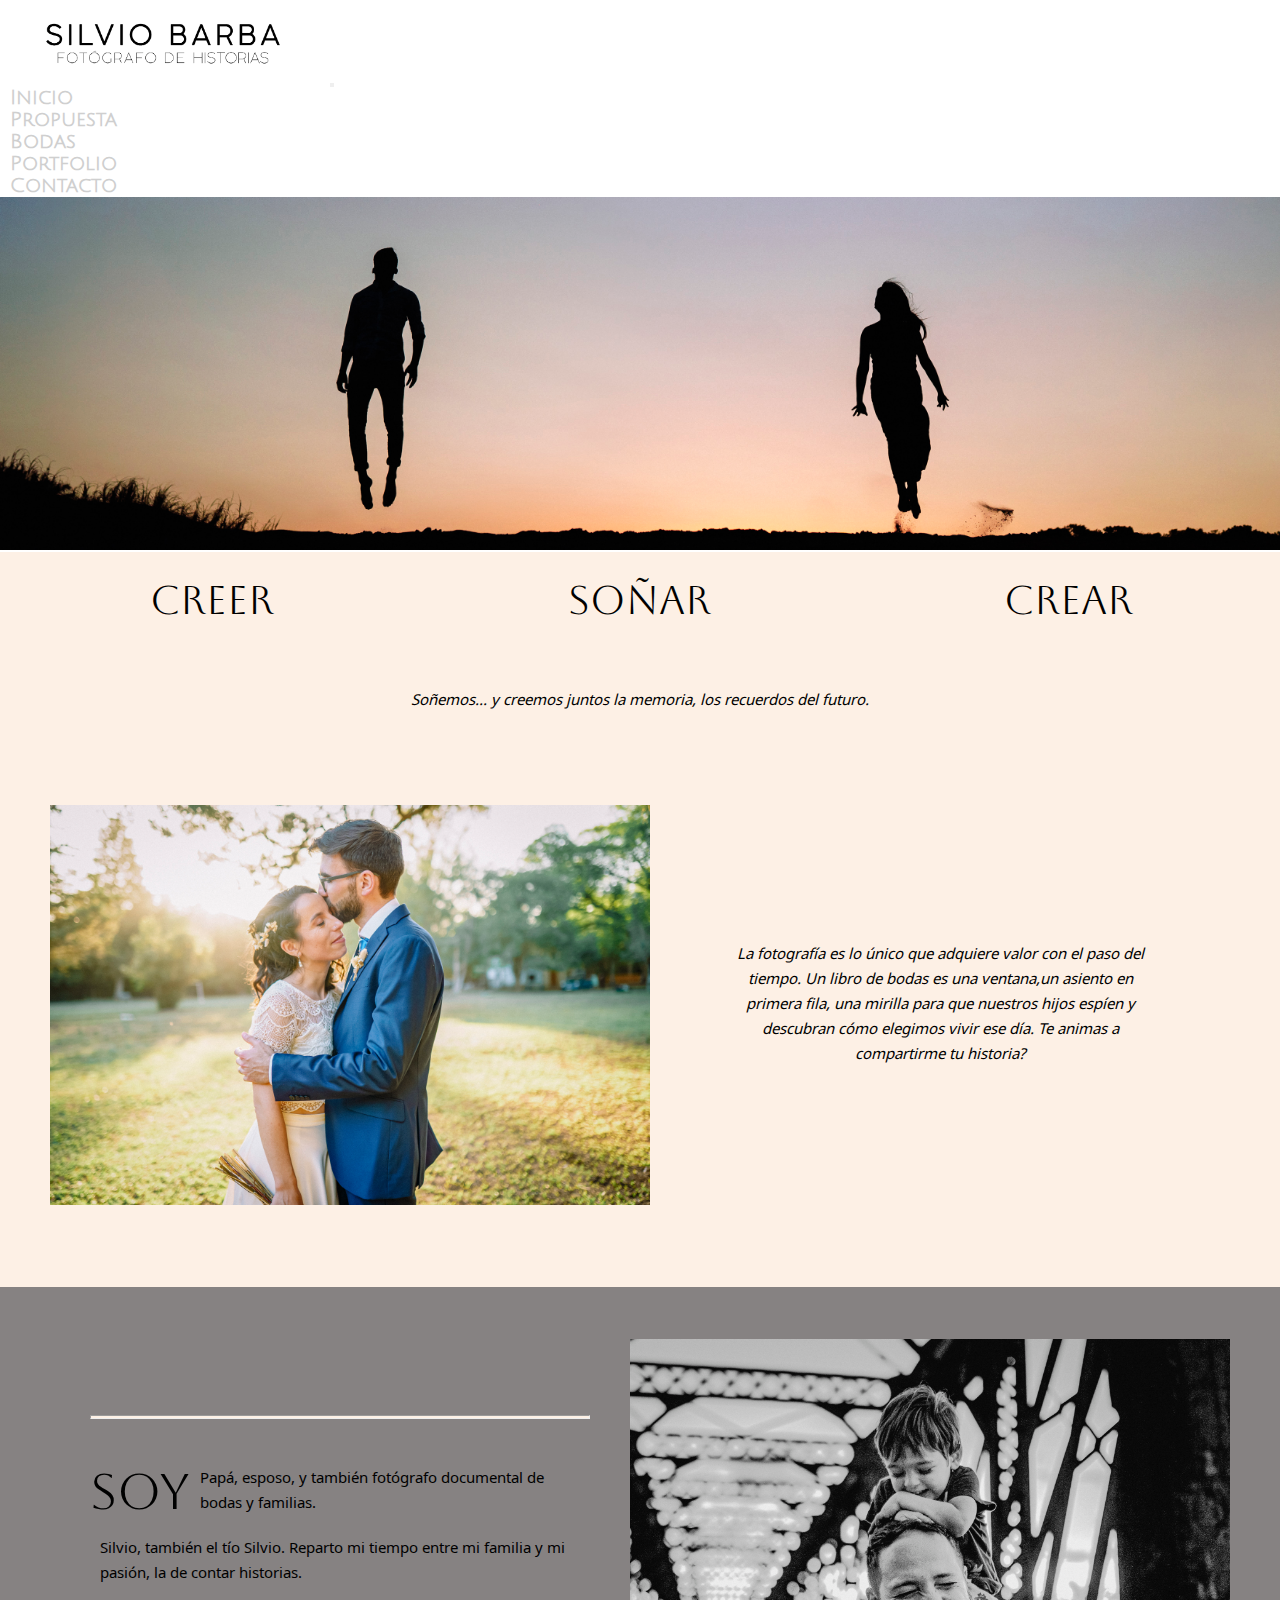
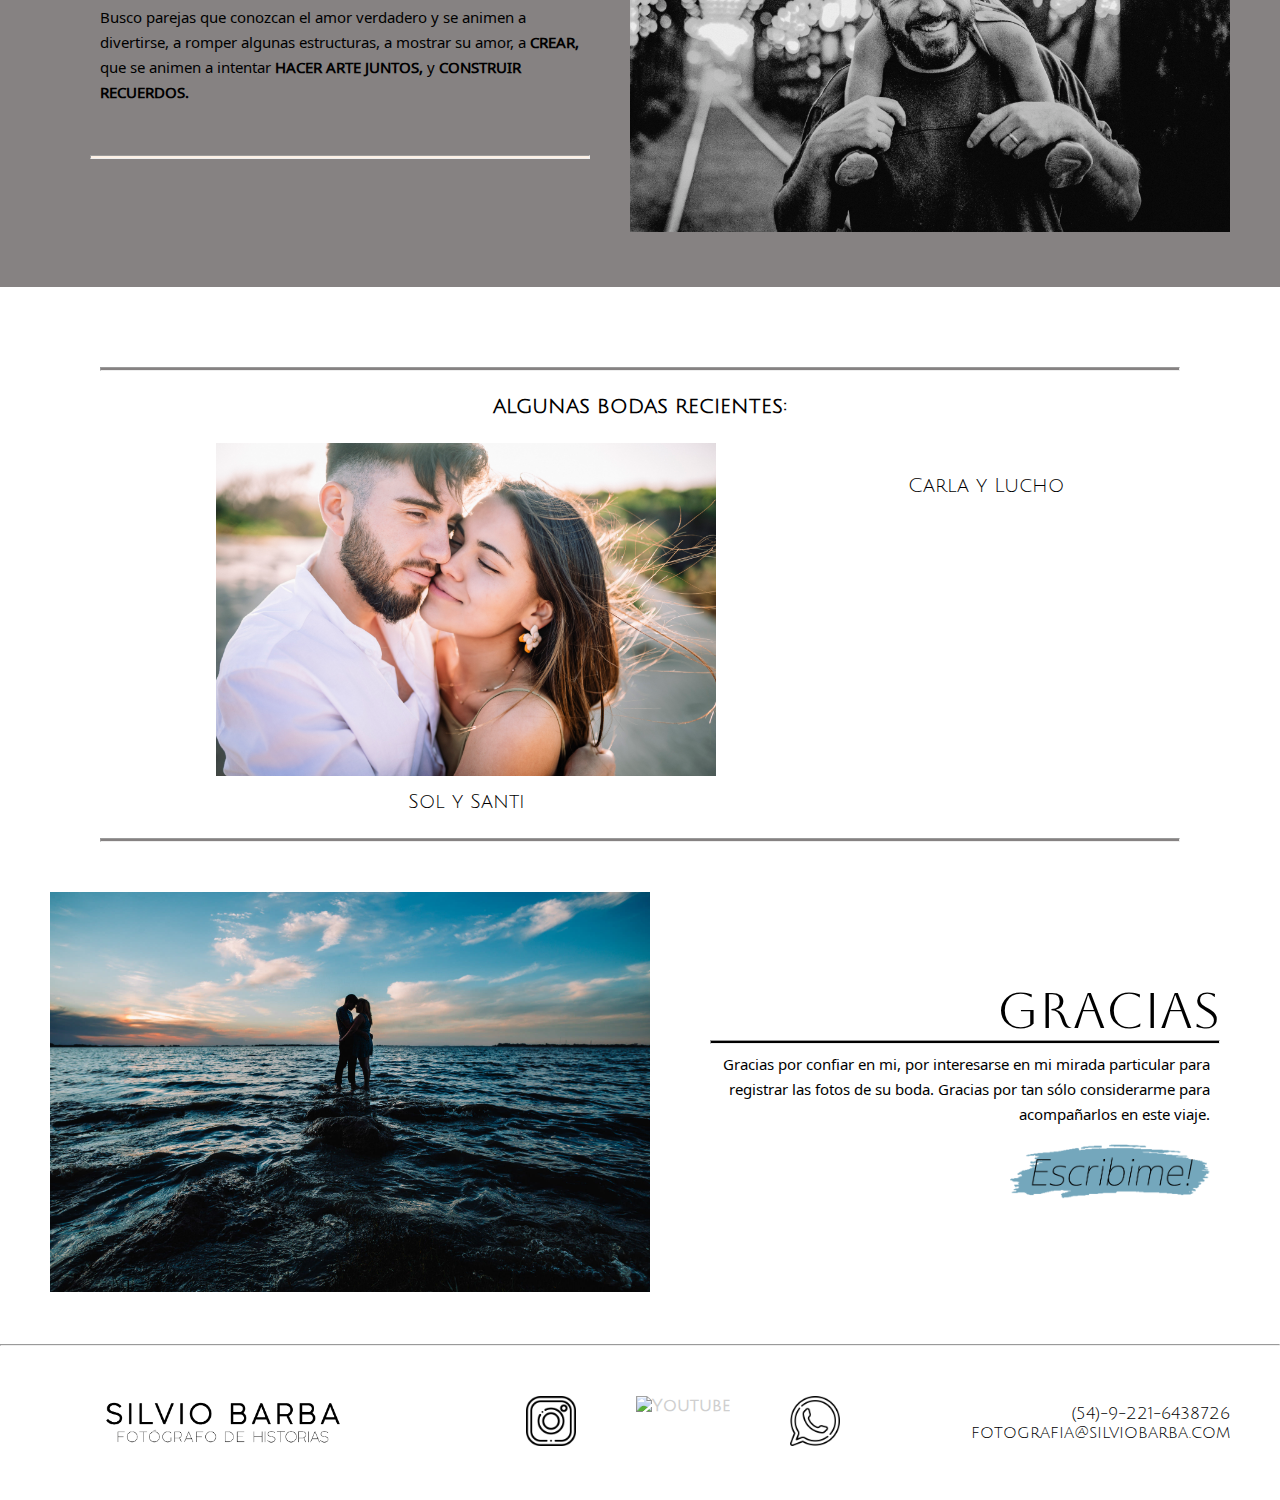
==== index.html @ eba0a449 "finalizando responsivness" ====
<!DOCTYPE html>
<html lang="en">
<head>
    <meta charset="UTF-8">
    <meta http-equiv="X-UA-Compatible" content="IE=edge">
    <meta name="viewport" content="width=device-width, initial-scale=1.0">
    <link rel="shorcut icon" href="./img/FAVICON SB 2.jpg"/>
    <link rel="preconnect" href="https://fonts.googleapis.com">
    <link rel="preconnect" href="https://fonts.gstatic.com" crossorigin>
    <link href="https://fonts.googleapis.com/css2?family=Exo:wght@100&family=Explora&family=Julius+Sans+One&display=swap" rel="stylesheet">
    <link href="https://fonts.googleapis.com/css2?family=Exo:wght@100&family=Explora&family=Julius+Sans+One&family=Noto+Sans+Symbols+2&display=swap" rel="stylesheet">
    <link href="https://fonts.googleapis.com/css2?family=Aboreto&display=swap" rel="stylesheet">
    <title>Silvio Barba - Fotografo de Historias</title>
    <!-- bootstrap -->
    <link href="https://cdn.jsdelivr.net/npm/bootstrap@5.3.0-alpha1/dist/css/bootstrap.min.css" rel="stylesheet" integrity="sha384-GLhlTQ8iRABdZLl6O3oVMWSktQOp6b7In1Zl3/Jr59b6EGGoI1aFkw7cmDA6j6gD" crossorigin="anonymous">

<!-- estilos -->
    <link rel="stylesheet" href="../css/AJUSTES2.css">
</head>

<body>
    <header>
        <nav class="navbar navbar-expand-lg bg-body-tertiary" style="background-color: #ffffff;" >
            <div class="container-fluid">
                <a class="navbar-brand" href="../index.html"><img class="logosilvio" src="../img/logo negro CHICO.png" alt="Logo Silvio Barba"></a>
                <button class="navbar-toggler" type="button" data-bs-toggle="collapse" data-bs-target="#navbarSupportedContent" aria-controls="navbarSupportedContent" aria-expanded="false" aria-label="Toggle navigation">
                    <span class="navbar-toggler-icon"></span>
                </button>
                <div class="collapse navbar-collapse" id="navbarSupportedContent">
                    <ul class="navbar-nav me-auto mb-2 mb-lg-0 ">
                    <li class="nav-item">
                        <a class="nav-link active" aria-current="page" href="../index.html">Inicio</a>
                    </li>
                    <li class="nav-item">
                        <a class="nav-link" href="../pages/propuesta.html">Propuesta</a>
                    </li>
                    <li class="nav-item">
                        <a class="nav-link" href="../pages/bodas.html">Bodas</a>
                    </li>
                    <li class="nav-item">
                        <a class="nav-link" href="../pages/portfolio.html">Portfolio</a>
                    </li>
                   <!--  <li class="nav-item">
                        <a class="nav-link" href="../pages/sobreMi.html">Sobre Mi</a>
                    </li> -->
                    <li class="nav-item">
                        <a class="nav-link" href="../pages/contacto.html">Contacto</a>
                    </li>
                    
                    </ul>
                </div>
            </div>
        </nav>
    </header>

<!--     <header id="grid-container">
        <div class="header">
                <img  class="logosilvio" src="./img/logo BLANCO CHICO.png" alt="Logo Silvio Barba">
                <nav >
                    <ul class="navbarsilvio">
                        <li><a href="index.html">Inicio</a></li>
                        <li><a href="./pages/propuesta.html">Propuesta</a></li>
                        <li><a href="./pages/bodas.html">Bodas</a></li>
                        <li><a href="./pages/portfolio.html">Portfolio</a></li>
                        <li><a href="./pages/sobreMi.html">Sobre Mi</a></li>
                        <li><a href="./pages/contacto.html">Contacto</a></li>
                    </ul>             
                </nav>
        </div>
    </header> -->

<main >
    <section class="fotoinicio">
        <img class="fotoinicio" src="./img/PORTADAINDEX2.JPG" alt="pareja que vuela">
    </section>
    <section id ="grid-container-section1">
        <div class="div1_main intro">
            <p>CREER</p>
        </div>
        <div class="div2_main intro"> 
            <p>SOÑAR</p>
        </div>
        <div class="div3_main intro"> 
            <p>CREAR</p>
        </div>
        <div class="div4_main textos"> 
            <p>Soñemos... y creemos juntos la memoria, los recuerdos del futuro.</p>
        </div>  
        <article class="div5_main">
            <div>
                <img class="imagen" src="./img/ViquiJuli.JPG" alt="pareja recién casada al atardecer">    
            </div>
            <div class="textos parrafos">
                <p>La fotografía es lo único que adquiere valor con el paso del tiempo. 
                Un libro de bodas es una ventana,un asiento en primera fila, una mirilla para que nuestros hijos espíen 
                y descubran cómo elegimos vivir ese día. Te animas a compartirme tu historia?</p>
            </div>
        </article>
    </section>
    
    <section id="section2">
        <article class="article-container"> 
            <div class="articletext">
                <hr class="hr1">
                <div id="flex_div">
                    <p class="textogrande">SOY</p>
                    <p class="parrafo2">  Papá, esposo, y también fotógrafo documental de bodas y familias.</p>
                </div>
                <div>
                    <p class="parrafo2">Silvio, también el tío Silvio.  Reparto mi tiempo entre mi familia  y mi pasión, la de contar historias.</p>
                </div>
                <div>
                    <p class="parrafo2">Busco parejas que conozcan el amor verdadero y se animen a divertirse, a romper algunas estructuras,
                        a mostrar su amor, a <b>CREAR,</b> que se animen a intentar <b>HACER ARTE JUNTOS,</b> y <b>CONSTRUIR RECUERDOS.</b></p>
                </div>
                <hr class="hr1">
            </div>
            <div>
                <img class="imagen" src="./img/Silvio2.jpg" alt="">
            </div>
        </article>

    </section>

    <section id="section3">
        <hr class="hr2 top" >

        <h3 class="article3">ALGUNAS BODAS RECIENTES:</h3>
        
        <div class="article3">
            <figure>
                <img class="recientes" src="./img/Sol y Santi portada.JPG" alt="">
                <figcaption>Sol y Santi</figcaption>
            </figure>
            <figure>
                <img class="recientes" src="./img/Carla y Lucho portada.JPG" alt="">
                <figcaption>Carla y Lucho</figcaption>
            </figure>
        </div>
        <hr class="hr2">

    </section>


    <section id="section4">
        <article class="article-container">
            <div>
                <figure> 
                    <img class="imagen" src="./img/chasco.JPG" alt="pareja en el agua laguna chascomus">
                </figure>
            </div>
            <div class="parrafo2">
                <p class="textogrande">GRACIAS</p>
                <hr class="hr3">
                <p class="parrafogracias">Gracias por confiar en mi, por interesarse en mi mirada particular
                para registrar las fotos de su boda. Gracias por tan sólo considerarme para acompañarlos en este viaje.</p>
                <div><a id="a_escribime" href="./pages/contacto.html"> </a></div>
                
            </div>
        </article>
    </section>
    <hr class="hr4">
    <footer>
        <div>
            <a href="/index.html"><img class="logosilvio logosilvioabajo" src="./img/logo negro CHICO.png" alt="Logo Silvio Barba"></a>
        </div>
        <div><ul>
                <li><a href="https://www.instagram.com/silviobarba/"><img class="iconos" src="./img/instagram.png" alt="Ir a Instagram"></a></li>
                <li><a href="https://www.youtube.com/c/SilvioBarba"> <img class="iconos" src="./img/youtube.png" alt="Youtube"></a></li>
                <li><a href="https://wa.me/qr/zeeyclo4x6dqn1"><img class="iconos" src="./img/whatsapp.png" alt=""></a></li>
            </ul>
        </div>
        <div>
            <ul class="ul2">
                <li>(54)-9-221-6438726 </li>
                <li>fotografia@silviobarba.com </li>
            </ul>
        </div>



    </footer>




        

</main>

    <!-- LINK -->    
    <script src="https://cdn.jsdelivr.net/npm/bootstrap@5.3.0-alpha1/dist/js/bootstrap.bundle.min.js" integrity="sha384-w76AqPfDkMBDXo30jS1Sgez6pr3x5MlQ1ZAGC+nuZB+EYdgRZgiwxhTBTkF7CXvN" crossorigin="anonymous"></script>

</body>
</html>
---- css/AJUSTES2.css ----
* {
    margin: 0;
    padding: 0;
    }

html {
    font-size: 62.5%;
    font-family: 'Julius Sans One', sans-serif;
}

body{
    width: 100vw;
}

/* HEADER */

.fotoinicio {
        width: 100vw;
}
.logosilvio {
        max-height: 84.76px;}


a {
        text-decoration: none;
        margin: 5px 10px;
        color: rgb(207, 207, 207);
        font-weight: bold;
        font-family: 'Julius Sans One', sans-serif;
        }

.navbar-collapse {
    justify-content: right;
    flex-grow: unset;
    font-size: 2rem;
    font-weight: bold;
    margin-right: 40px;
}



/*********** MAIN ************/

/* SECTION 1 */
#grid-container-section1 {
    display: grid;
    grid-template-columns: repeat(6, 1fr);
    grid-template-rows: repeat(7, 1fr);
    grid-column-gap: 5px;
    grid-row-gap: 5px;
    background-color: #FDF0E5;
    align-items: center;
    justify-items: center;
    padding-bottom: 3rem;
    }
            
.div1_main { grid-area: 1 / 1 / 2 / 3; }
.div2_main { grid-area: 1 / 3 / 2 / 5; }
.div3_main { grid-area: 1 / 5 / 2 / 7; }
.div4_main { grid-area: 2 / 1 / 3 / 7;
            font-size: 8rem;
}
.div5_main { grid-area: 3 / 1 / 8 / 7;
            padding: 50px;
            display: flex;
            align-items: center;
            justify-content: space-around;
            }

.imagen {
    width: 800px;
}

.intro {
    font-size: 8rem;
    font-family: 'Aboreto', cursive;
}

.textos {
    text-align: center;
    font-size: 3rem;
    font-style: italic;
    font-family: 'Noto Sans Symbols 2';
    }

.parrafos {
    padding: 75px;
}

/* SECTION 2 */
#section2 {
    background-color: rgb(134, 130, 130);
   }
.article-container {
    padding: 50px;
    display: flex;
    flex-direction: row;
    align-items: center;
}
.articletext {
    display: flex;
    flex-direction: column;
    justify-content: space-between;
    padding: 40px;
    text-align: left;
}
#flex_div { 
    display: flex;
    flex-direction: row;
    align-items: center;
}
.hr1 {
    height: 2px;
    color: #FDF0E5;
    background-color: #FDF0E5;
    margin: 3.8rem 0px;
}
.textogrande {    
    font-size: 8.5rem;
    text-align: right;
    font-family: 'Aboreto', cursive;
}
.parrafo2 {
    font-size: 3.5rem;
    align-content: center;
    padding: 10px;
    font-family: 'Noto Sans Symbols 2';
}

/* SECTION 3 */

.hr2 {
    height: 2px;
    color: rgb(134, 130, 130);
    background-color: rgb(134, 130, 130);
    margin: 0px 10rem;
}
.top {
    margin-top: 8rem;
}

.article3 {
    margin: 25px;
    font-size: 2rem;
    display: flex;
    justify-content: space-evenly;
    font-family: 'Julius Sans One', sans-serif;
}

figcaption {
    text-align: center;
    margin-top: 10px;
}

.recientes {
    width: 500px;}

/* SECTION 4 */

.hr3 {
    height: 2px;
    color: rgb(0, 0, 0);
    background-color: rgb(0, 0, 0);
    margin-left: 50px;
}

.parrafogracias{
    text-align: right;
    font-size: 3.5rem;
    padding: 10px;
}
#a_escribime {
    display: block;
    height: 5.5rem;
    background-image: url(../img/resaltado2.png);
    background-size: contain;
    background-repeat: no-repeat;
    background-position: right center;    
}

/* FOOTER */
footer {
    display: flex;
    justify-content: space-around;
    align-items: center;
}

footer .iconos {
    height: 50px;
    margin: 50px 20px;
}

footer div ul {
    list-style: none;
    font-size: 1.7rem;
    display: flex;
  }
.ul2 {
    flex-direction: column;
    text-align: right;
    font-family: 'Julius Sans One', sans-serif;

}
.logosilvioabajo {
    margin: 10px;}

.gray {
    background-color: rgb(134, 130, 130);
    background-size: 100vw;

}
.imgtxt {
    width: 400px;
}
.image_container {
    display: flex;
    align-items: end;
}

.txtport {
    font-weight: bold;
    font-size: 3rem;
    font-family: 'Noto Sans Symbols 2';
    font-style: italic;
    text-align: left;
}

.txtport1{
    margin-top: 4rem;
    
}

#carusia {
    background-color: rgb(134, 130, 130);
    padding: 3rem;
    display: flex;
    justify-content: center;
}
.carousel-item {
    max-width: 1400px;
 
}

.fila {
    margin-left: 40px;
}
.navbar-toggler-icon {
    width: 3em;
    height: 3em;
    }
.navbar-toggler {
    margin-right: 5rem;
}

/* .pipi {
    display: flex;
    align-items: center;
} */

/* MEDIA QUERIES */

@media screen and (max-width: 1765px) {
    .header {height: 50rem}
}

@media screen and (max-width: 1517px) {
    .header {height: 43rem}
    .br {display: none;}

}

@media screen and (max-width: 1365px) {
    .header {height: 35rem}
    .imagen {width: 600px;}
}
@media screen and (max-width: 1304px) {
   
    .textos {font-size: 1.5rem; }
    .parrafos {font-size: 1.5rem; }
    .parrafo2 {font-size: 1.5rem;}
    .parrafogracias {font-size: 1.5rem;}
    .textogrande {font-size: 5rem;}
    .intro {font-size: 4rem;}
    .header {height: 38rem;}
    }

@media screen and (max-width: 1165px) {
    .header {height: 32rem;}
    .logosilvio {
        max-height: 65px}
    .article-container {
        padding: 0px;
        
    }
    }


@media screen and (max-width: 1078px) 
{
    .header {height: 30rem;}
    .textogrande {font-size: 4rem;}
    .parrafos{
        padding: 40px;
    }
    .article-container {
        display: flex;
        flex-direction: column;
        /* align-items: space-between;
        text-align: left; */
    }
    .article3 {
        margin-top: 2rem;
        font-size: 2rem;
        display: flex;
        flex-direction: column;
        align-items: center;
        justify-content: space-between;
        grid-row-gap:2rem}
    
    .recientes {
        width: 400px;
    }
    figcaption {
        text-align: center;
        font-size: 1.5rem;
    }

    #grid-container-section1 {
        display: grid;
        grid-template-columns: repeat(6, 1fr);
        grid-template-rows: 15% 10% 40% 1fr;
        grid-column-gap: 5px;
        grid-row-gap: 5px;
        background-color: #FDF0E5;
        align-items: center;
        justify-items: center;
        padding-bottom: 3rem;
        }
                
    .div1_main { grid-area: 1 / 1 / 2 / 3; }
    .div2_main { grid-area: 1 / 3 / 2 / 5; }
    .div3_main { grid-area: 1 / 5 / 2 / 7; }
    .div4_main { grid-area: 2 / 1 / 3 / 7; }
    .div5_main { grid-area: 3 / 1 / 5 / 7;
                padding: 50px;
                display: flex;
                align-items: center;
               /*  justify-content: space-around; */
                }
}

@media screen and (max-width: 946px) {
    .header {height: 25rem}
    .div5_main {
        flex-direction: column;
    }
    .logosilvioabajo {display: none;}
    footer .iconos {
        height: 30px;
        margin: 0px;
            }
    footer ul .ul2{
        font-size: 1rem;
    }
    .txtport {
        font-size: 2rem;
    }
    
}

@media screen and (max-width: 702px) {
    .imagen {
        width: 400px;
    }
}

@media screen and (max-width: 650px) {
    footer {
        display: flex;
        flex-direction: column;
        align-items: center;
    }
    .ul2 {
        margin-top: 10px;
        text-align: center;
        font-family: 'Julius Sans One', sans-serif;}
    .txtport {
        font-size: 1rem;}
    .imgtxt {
        width: 250px;} 
    }

@media screen and (max-width: 440px) {
        .imagen {
            width: 375px;
        }
        .intro {
            font-size: 3rem;
            font-family: 'Aboreto', cursive;
        }
    }


/* HEADER ORIGINAL DESCARTADO POR AHORA */

/* #grid-container {
    display: grid;
    grid-template-columns: repeat(6, 1fr);
    grid-column-gap: 5px;
    grid-row-gap: 5px;
    } */


/* header original */
/*     .header { grid-area: 1 / 1 / 2 / 7; 
        height: 55rem;
        background-image: url(../img/PORTADAINDEX2.JPG);
        background-size: 100vw;
        background-position: center top;
        background-attachment: fixed;
        background-repeat: no-repeat;
        background-color: #FDF0E5;
        align-items: right;
        display: flex;
        justify-content: space-between;
        } */
/* .navbarsilvio{
        
        margin-top: 40px;
        display: flex;
        font-size: 2rem;
        padding-right: 20px;
        list-style: none;
        
        } */
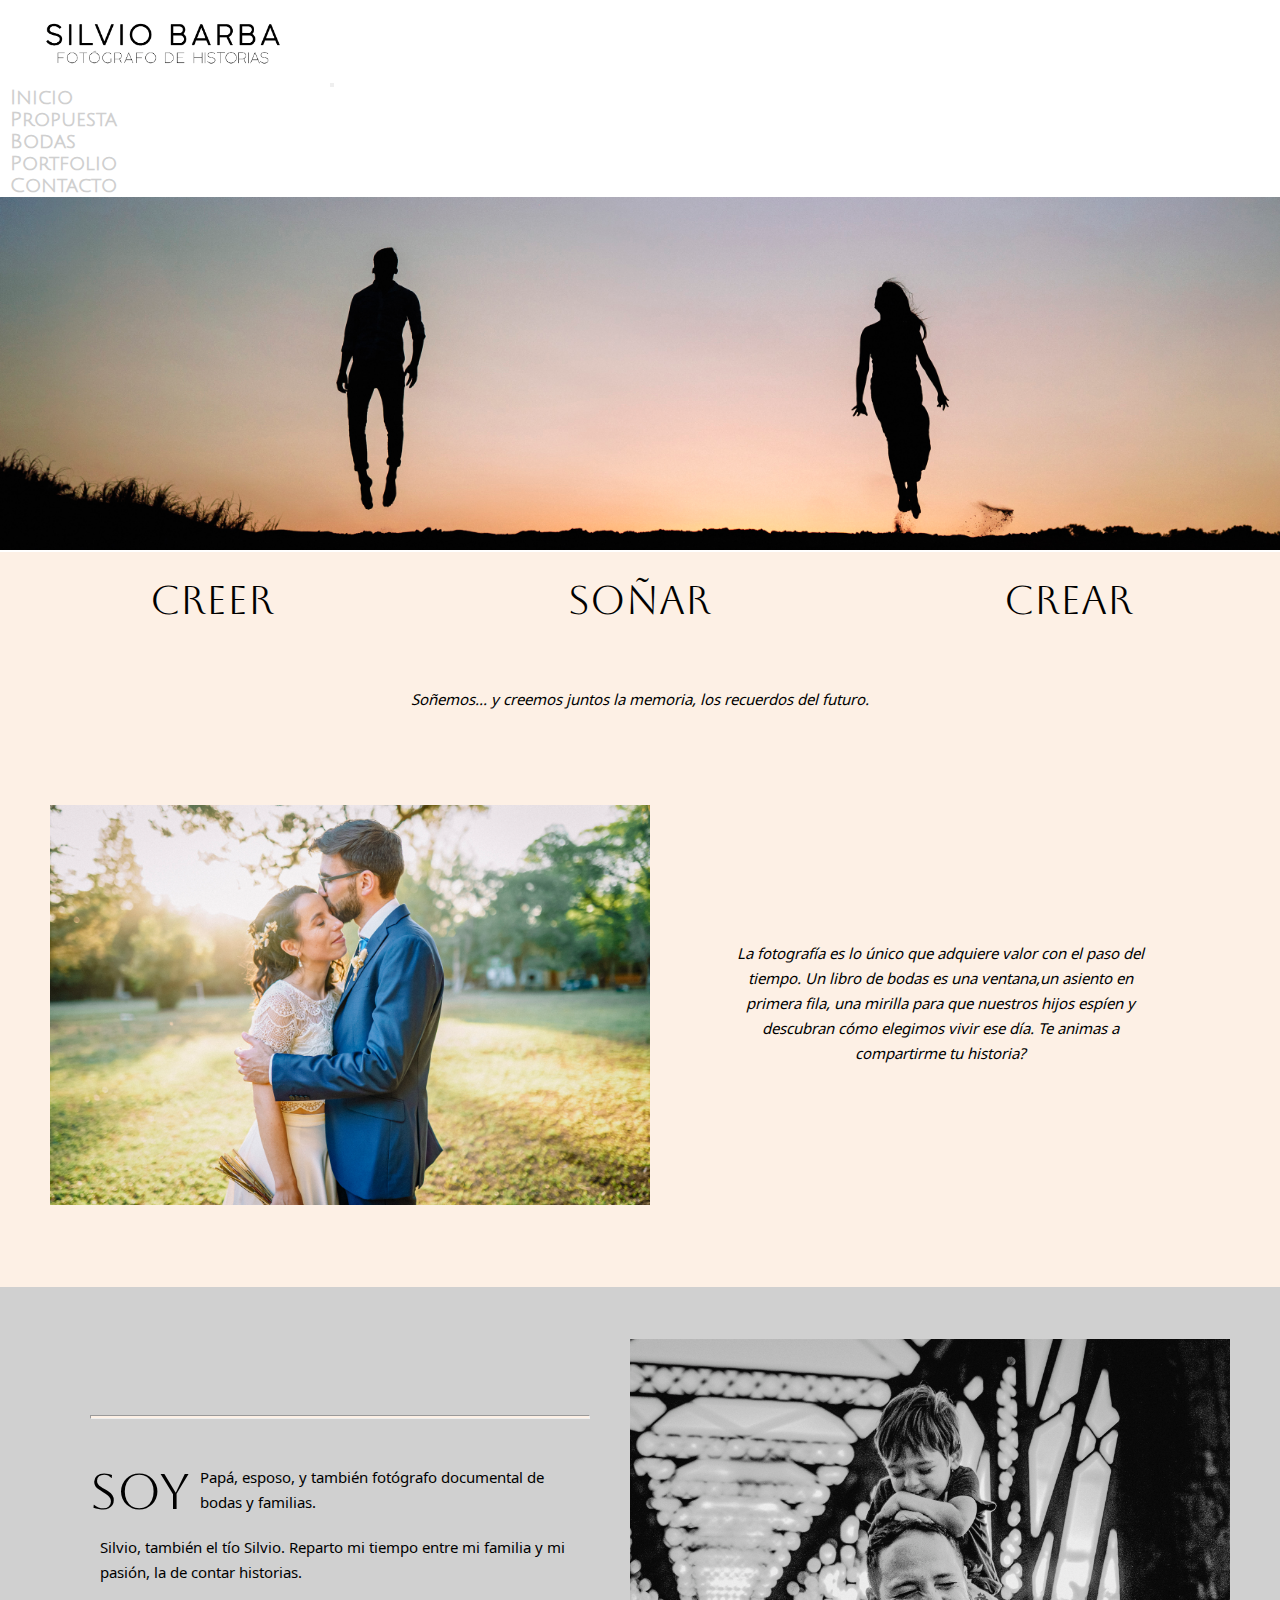
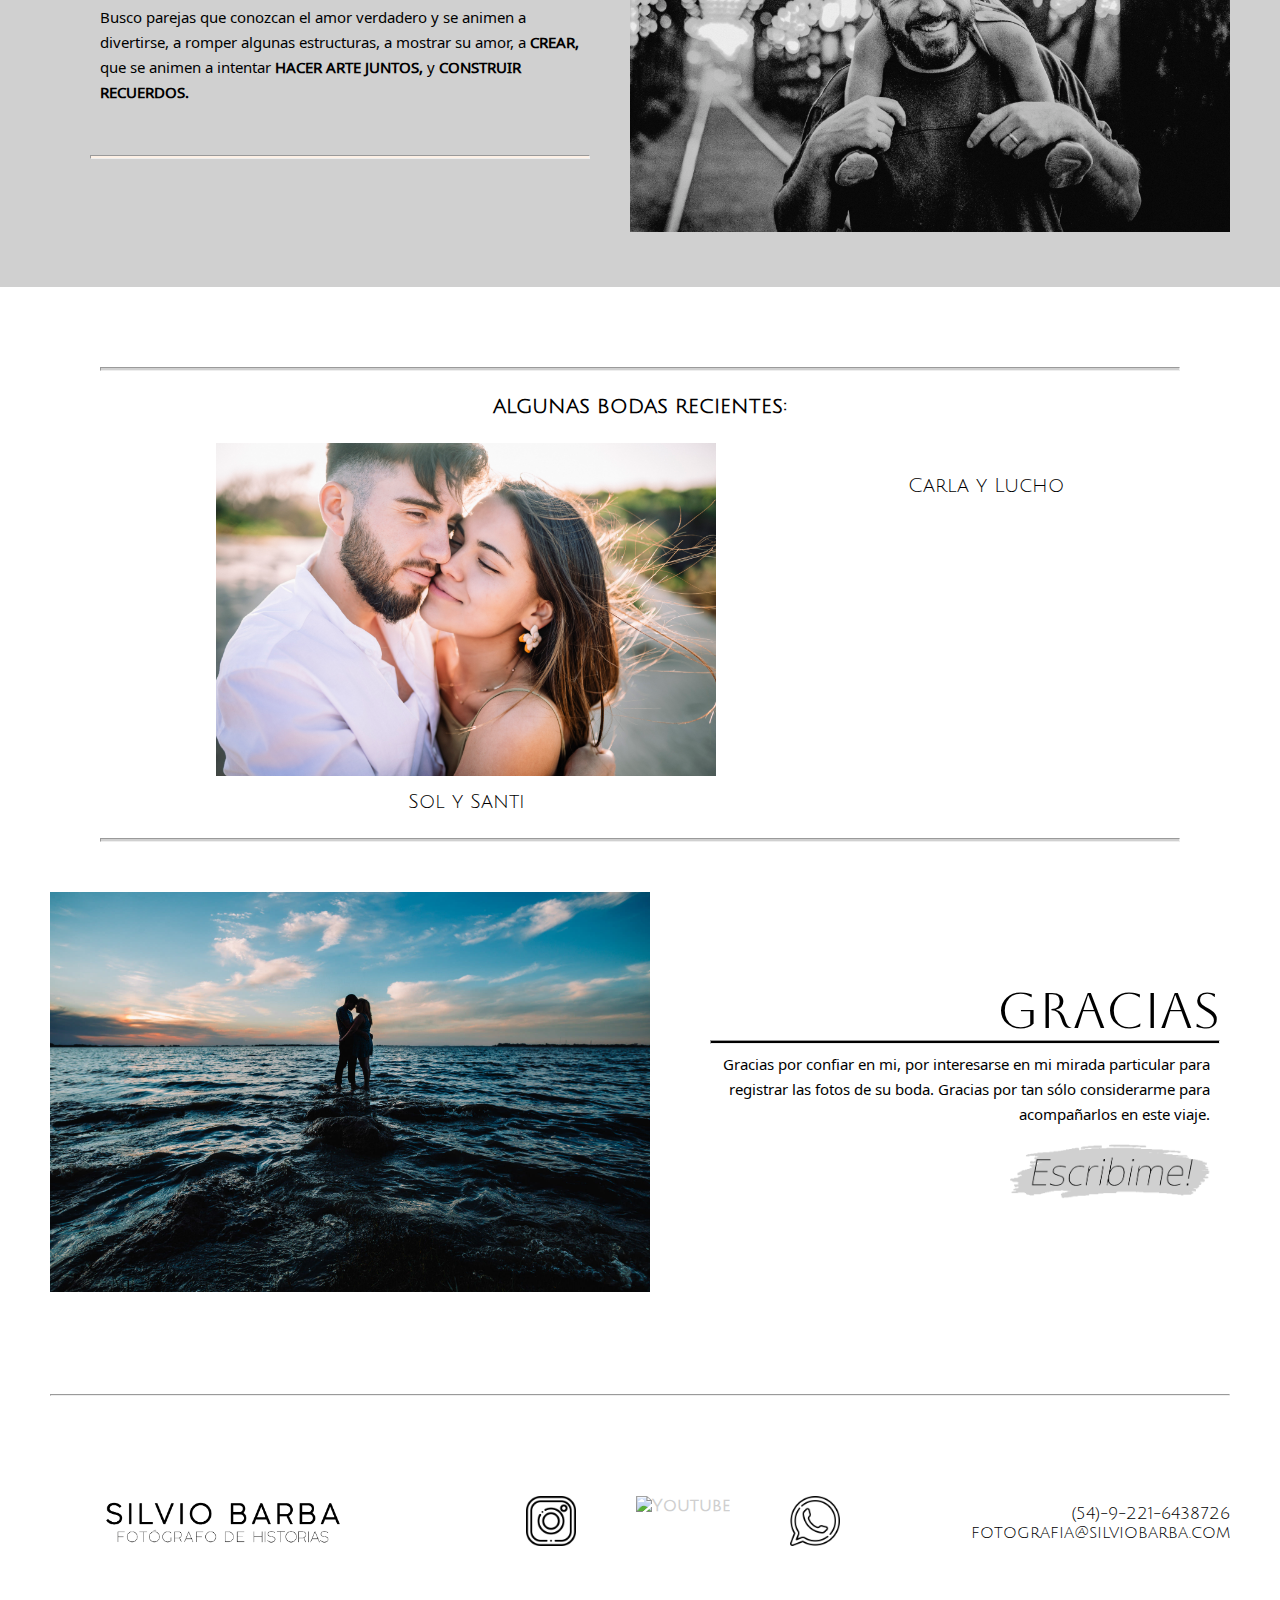
==== commit 20f5d387: "corrijo enlaces" ====
--- a/index.html
+++ b/index.html
@@ -29,22 +29,22 @@
                 <div class="collapse navbar-collapse" id="navbarSupportedContent">
                     <ul class="navbar-nav me-auto mb-2 mb-lg-0 ">
                     <li class="nav-item">
-                        <a class="nav-link active" aria-current="page" href="../index.html">Inicio</a>
+                        <a class="nav-link active" aria-current="page" href="/index.html">Inicio</a>
                     </li>
                     <li class="nav-item">
-                        <a class="nav-link" href="../pages/propuesta.html">Propuesta</a>
+                        <a class="nav-link" href="/pages/propuesta.html">Propuesta</a>
                     </li>
                     <li class="nav-item">
-                        <a class="nav-link" href="../pages/bodas.html">Bodas</a>
+                        <a class="nav-link" href="/pages/bodas.html">Bodas</a>
                     </li>
                     <li class="nav-item">
-                        <a class="nav-link" href="../pages/portfolio.html">Portfolio</a>
+                        <a class="nav-link" href="/pages/portfolio.html">Portfolio</a>
                     </li>
                    <!--  <li class="nav-item">
-                        <a class="nav-link" href="../pages/sobreMi.html">Sobre Mi</a>
+                        <a class="nav-link" href="/pages/sobreMi.html">Sobre Mi</a>
                     </li> -->
                     <li class="nav-item">
-                        <a class="nav-link" href="../pages/contacto.html">Contacto</a>
+                        <a class="nav-link" href="/pages/contacto.html">Contacto</a>
                     </li>
                     
                     </ul>
--- a/css/AJUSTES2.css
+++ b/css/AJUSTES2.css
@@ -12,10 +12,22 @@
     width: 100vw;
 }
 
-/* HEADER */
+/* INDEX.HTML */
 
 .fotoinicio {
         width: 100vw;
+}
+
+
+.margen {
+    padding: 40px;}
+ 
+.galeriasdebodas {
+    width: 400px;}
+.galerias {
+    display: flex;
+    flex-wrap: wrap;
+    justify-content: space-around;
 }
 .logosilvio {
         max-height: 84.76px;}
@@ -71,25 +83,113 @@
     width: 800px;
 }
 
+
 .intro {
     font-size: 8rem;
     font-family: 'Aboreto', cursive;
 }
 
+.formtitle {
+    display: 100vw;
+    text-align: center;
+    margin-top: 5rem;
+}
+
+.contacto {
+    font-size: 4rem;
+    display: flex;
+    flex-direction: column;
+    justify-content: center;
+    align-items: center;
+    font-family: 'Aboreto', cursive;
+}
+
+form label {
+    font-size: 2rem;
+}
+.formulario {
+    display: flex;
+    flex-direction: column;
+}
+.a {
+    width: 800px;
+    margin: 20px;
+    
+}
+.borde {
+    border: 1px solid black;
+    padding: 40px;
+    box-sizing: border-box;
+    background-color: #e0dbd7;
+}
+
+
+
+.datosdecontacto {
+    margin-top: 10rem;
+    font-size: 3rem;
+    font-style: italic;
+    font-family: 'Julius Sans One', sans-serif;
+}
+.sectioncontacto {
+    display: flex;
+    align-content: start;
+}
+.botones {
+    display: flex;
+    justify-content: space-around;
+    align-items: center;
+    margin-top: 20px;
+    padding: 5px;
+    font-size:2rem;
+    font-family: 'Noto Sans Symbols 2';
+    border-radius: 10px;
+    
+
+}
+.boton {
+    width: 170px;
+    align-items: center;
+    border-radius: 5px;
+}
 .textos {
     text-align: center;
     font-size: 3rem;
     font-style: italic;
     font-family: 'Noto Sans Symbols 2';
     }
-
+.textopropuesta{
+    padding: 50px;
+    text-align: center;
+    font-size: 3rem;
+    font-style: italic;
+    font-family: 'Noto Sans Symbols 2';
+}
 .parrafos {
     padding: 75px;
 }
 
 /* SECTION 2 */
+.propuesta {
+    width: 100vw;
+    padding-left: 50px;
+    padding-right: 50px;
+    display: flex;
+    flex-direction: row;
+    align-items: center;
+    justify-content: space-around;
+}
+.columna {
+    display: flex;
+    flex-direction: column;
+    align-items: center;
+    justify-content: space-around;}
+
+.img600 {
+    width: 600px;
+}
 #section2 {
-    background-color: rgb(134, 130, 130);
+    background-color: rgb(208, 208, 208);
    }
 .article-container {
     padding: 50px;
@@ -131,8 +231,8 @@
 
 .hr2 {
     height: 2px;
-    color: rgb(134, 130, 130);
-    background-color: rgb(134, 130, 130);
+    color: rgb(208, 208, 208);
+    background-color: rgb(208, 208, 208);
     margin: 0px 10rem;
 }
 .top {
@@ -164,6 +264,11 @@
     margin-left: 50px;
 }
 
+.hr4 {
+    margin: 50px;
+    
+}
+
 .parrafogracias{
     text-align: right;
     font-size: 3.5rem;
@@ -172,10 +277,21 @@
 #a_escribime {
     display: block;
     height: 5.5rem;
-    background-image: url(../img/resaltado2.png);
+    background-image: url(../img/resaltado3.png);
     background-size: contain;
     background-repeat: no-repeat;
     background-position: right center;    
+}
+
+.tresfotos{
+    display: flex;
+    flex-direction: row;
+    justify-content: center;
+    gap: 10px;
+}
+
+.imagen3 {
+    width: 550px;
 }
 
 /* FOOTER */
@@ -205,12 +321,13 @@
     margin: 10px;}
 
 .gray {
-    background-color: rgb(134, 130, 130);
+    background-color: rgb(208, 208, 208);
     background-size: 100vw;
 
 }
 .imgtxt {
-    width: 400px;
+    width: 500px;
+    text-align: center;
 }
 .image_container {
     display: flex;
@@ -231,15 +348,19 @@
 }
 
 #carusia {
-    background-color: rgb(134, 130, 130);
+    background-color: rgb(208, 208, 208);
     padding: 3rem;
     display: flex;
     justify-content: center;
 }
 .carousel-item {
-    max-width: 1400px;
- 
-}
+    max-width: 1400px;}
+
+.carousel {
+    padding-bottom: 30px;
+}
+
+
 
 .fila {
     margin-left: 40px;
@@ -252,26 +373,35 @@
     margin-right: 5rem;
 }
 
-/* .pipi {
-    display: flex;
-    align-items: center;
-} */
+.section1 {
+    display: flex;
+    flex-direction: column;
+    align-items: center;
+}
+
+
+
+
 
 /* MEDIA QUERIES */
 
 @media screen and (max-width: 1765px) {
     .header {height: 50rem}
+    .imagen3 {width: 500px;}
 }
 
 @media screen and (max-width: 1517px) {
     .header {height: 43rem}
     .br {display: none;}
+    .imagen3 {width: 450px;}
 
 }
 
 @media screen and (max-width: 1365px) {
     .header {height: 35rem}
     .imagen {width: 600px;}
+    .b {display: none;}
+    .imagen3 {width: 400px;}
 }
 @media screen and (max-width: 1304px) {
    
@@ -282,21 +412,27 @@
     .textogrande {font-size: 5rem;}
     .intro {font-size: 4rem;}
     .header {height: 38rem;}
+    .imagen3 {width: 380px;}
     }
 
 @media screen and (max-width: 1165px) {
     .header {height: 32rem;}
-    .logosilvio {
-        max-height: 65px}
-    .article-container {
-        padding: 0px;
-        
-    }
+    .logosilvio {max-height: 65px}
+    .article-container {padding: 0px;}
+    .imagen3 {width: 300px;}
     }
 
 
 @media screen and (max-width: 1078px) 
 {
+    .propuesta{
+        flex-direction: column;
+        padding-bottom: 50px;
+    }
+   
+    .textopropuesta {
+        padding-top: 0px;
+    }
     .header {height: 30rem;}
     .textogrande {font-size: 4rem;}
     .parrafos{
@@ -351,34 +487,41 @@
 
 @media screen and (max-width: 946px) {
     .header {height: 25rem}
-    .div5_main {
-        flex-direction: column;
-    }
+    .div5_main {flex-direction: column;}
     .logosilvioabajo {display: none;}
     footer .iconos {
         height: 30px;
-        margin: 0px;
-            }
-    footer ul .ul2{
-        font-size: 1rem;
-    }
-    .txtport {
-        font-size: 2rem;
-    }
-    
+        margin: 0px;}
+    footer ul .ul2{font-size: 1rem;}
+    .txtport {font-size: 2rem;}
+    .a {width: 100vw;}
+    .tresfotos{
+        flex-direction: column;
+        align-items: center;
+        justify-content: space-between;
+        gap: 5px;}
+    .imagen3{width: 600px;}
 }
 
 @media screen and (max-width: 702px) {
     .imagen {
-        width: 400px;
-    }
-}
+        width: 400px;}
+    .formtitle {font-size: 3rem;}
+    .imagen3{width: 400px;}
+}
+
+
 
 @media screen and (max-width: 650px) {
     footer {
         display: flex;
         flex-direction: column;
         align-items: center;
+    }
+    .imgtxt {
+        padding: 0px;}
+    .textopropuesta{
+        padding: 0px;
     }
     .ul2 {
         margin-top: 10px;
@@ -392,14 +535,29 @@
 
 @media screen and (max-width: 440px) {
         .imagen {
-            width: 375px;
+            width: 340px;
+        }
+        .imagen3 {
+            width: 340px;
         }
         .intro {
             font-size: 3rem;
             font-family: 'Aboreto', cursive;
         }
-    }
-
+}
+
+@media screen and (max-width: 381px) {
+    .imagen {
+        width: 300px;
+    }
+    .imagen3 {
+        width: 300px;
+    }
+    .intro {
+        font-size: 2.5rem;
+        font-family: 'Aboreto', cursive;
+    }
+}
 
 /* HEADER ORIGINAL DESCARTADO POR AHORA */
 
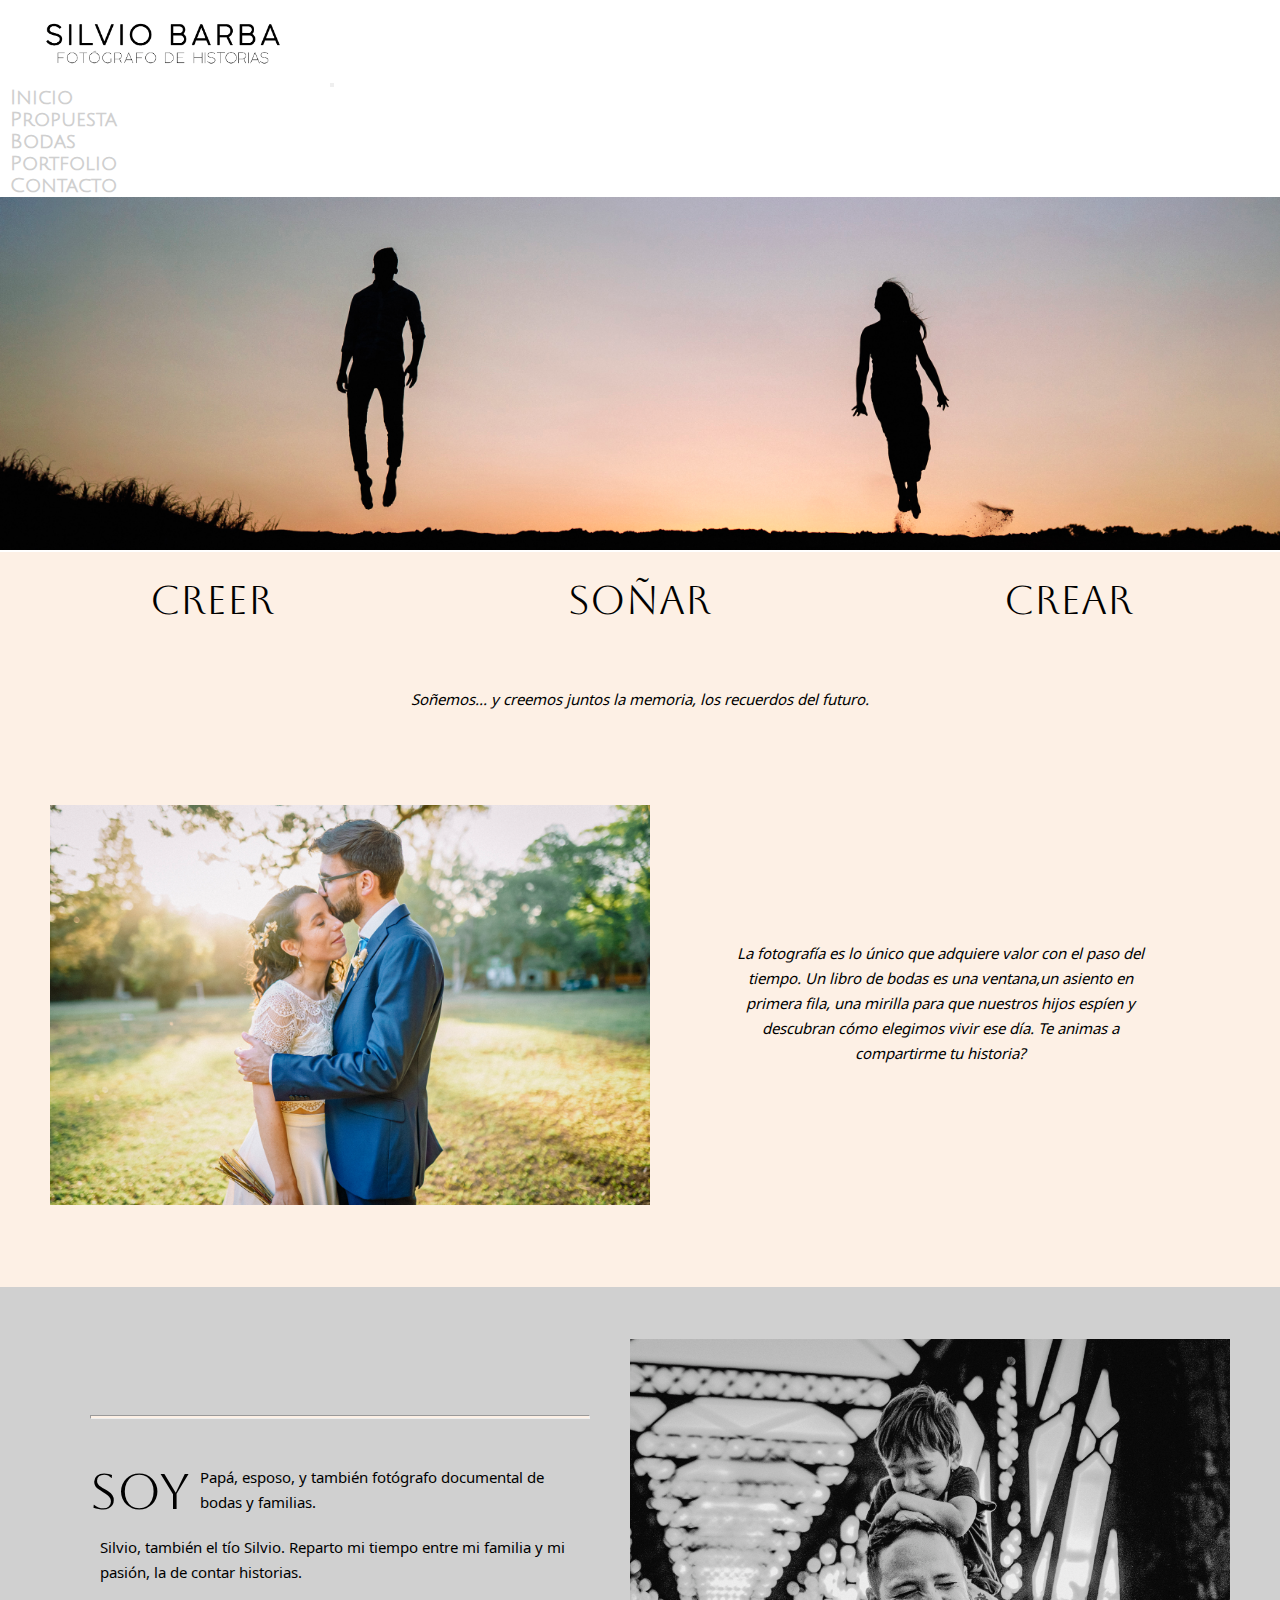
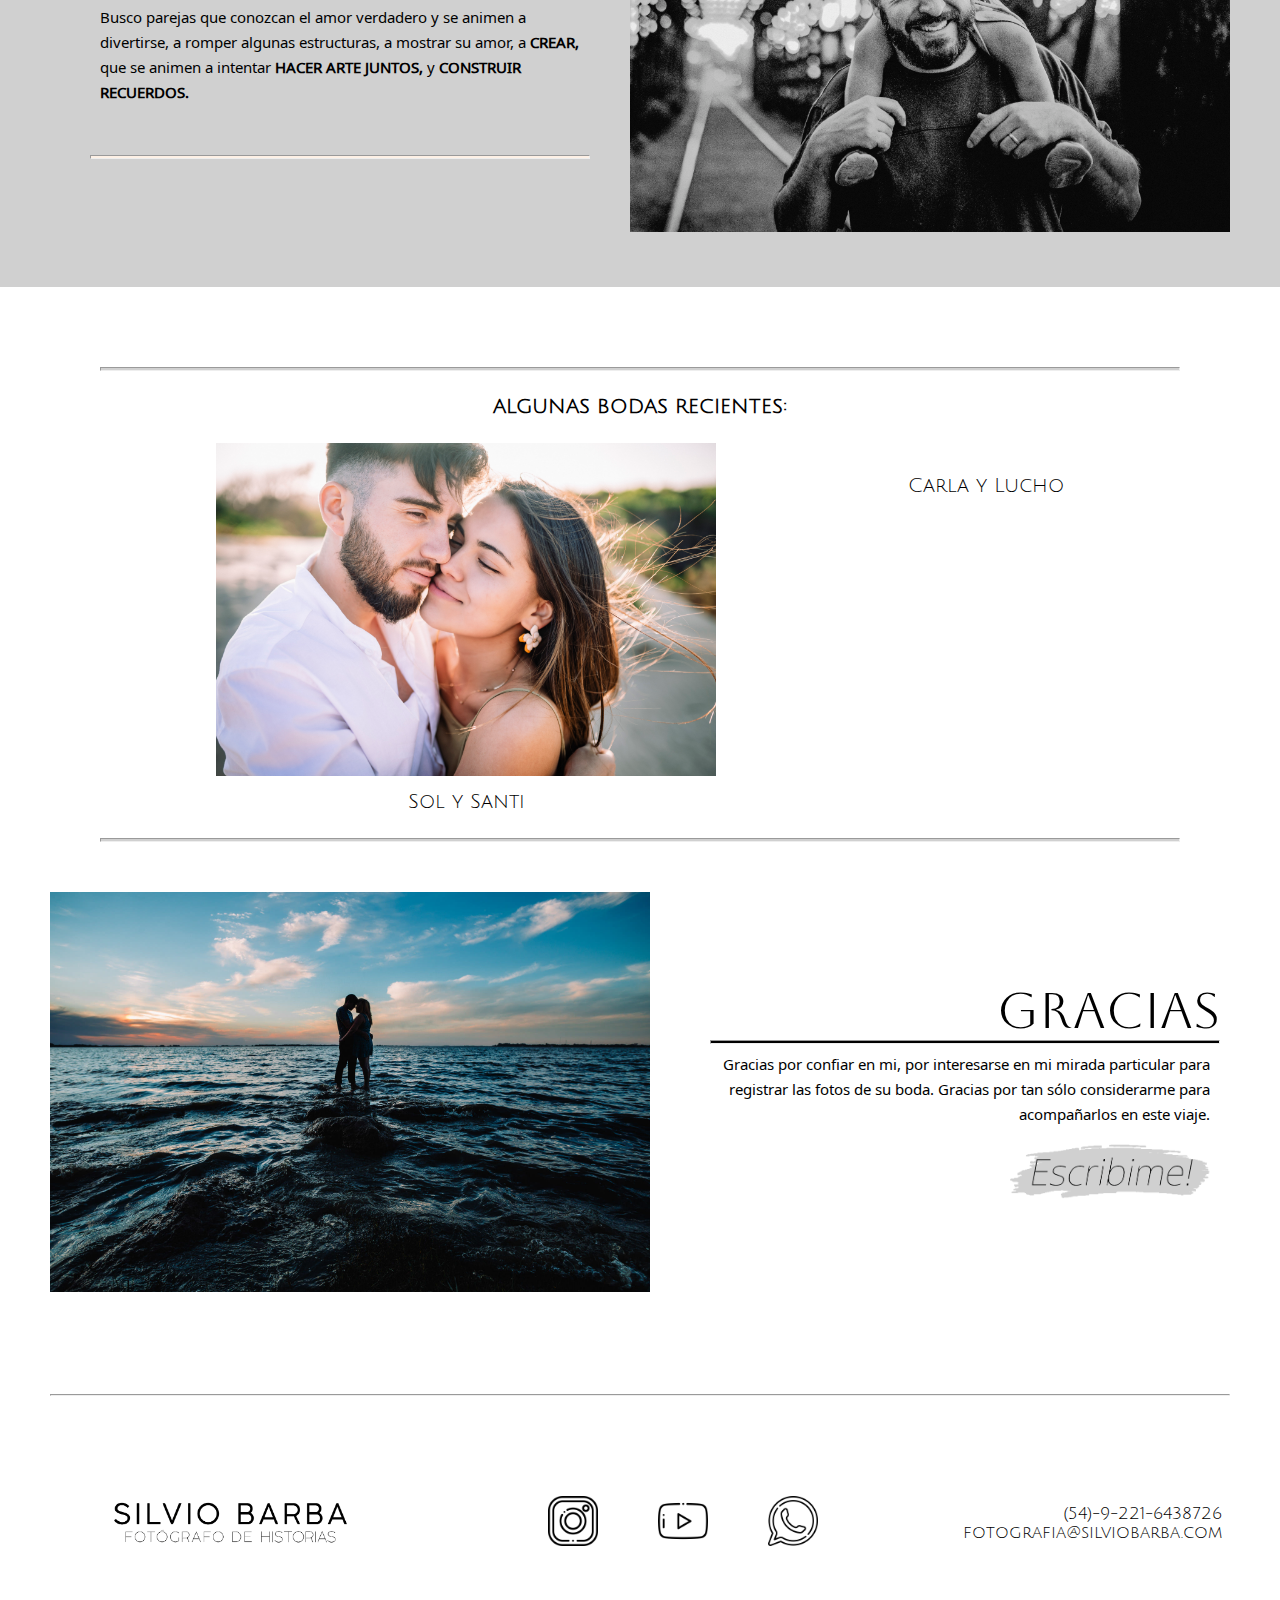
==== commit d3da5747: "corrijo img rotas" ====
--- a/index.html
+++ b/index.html
@@ -15,36 +15,36 @@
     <link href="https://cdn.jsdelivr.net/npm/bootstrap@5.3.0-alpha1/dist/css/bootstrap.min.css" rel="stylesheet" integrity="sha384-GLhlTQ8iRABdZLl6O3oVMWSktQOp6b7In1Zl3/Jr59b6EGGoI1aFkw7cmDA6j6gD" crossorigin="anonymous">
 
 <!-- estilos -->
-    <link rel="stylesheet" href="../css/AJUSTES2.css">
+    <link rel="stylesheet" href="./css/AJUSTES2.css">
 </head>
 
 <body>
     <header>
         <nav class="navbar navbar-expand-lg bg-body-tertiary" style="background-color: #ffffff;" >
             <div class="container-fluid">
-                <a class="navbar-brand" href="../index.html"><img class="logosilvio" src="../img/logo negro CHICO.png" alt="Logo Silvio Barba"></a>
+                <a class="navbar-brand" href="index.html"><img class="logosilvio" src="./img/logo negro CHICO.png" alt="Logo Silvio Barba"></a>
                 <button class="navbar-toggler" type="button" data-bs-toggle="collapse" data-bs-target="#navbarSupportedContent" aria-controls="navbarSupportedContent" aria-expanded="false" aria-label="Toggle navigation">
                     <span class="navbar-toggler-icon"></span>
                 </button>
                 <div class="collapse navbar-collapse" id="navbarSupportedContent">
                     <ul class="navbar-nav me-auto mb-2 mb-lg-0 ">
                     <li class="nav-item">
-                        <a class="nav-link active" aria-current="page" href="/index.html">Inicio</a>
+                        <a class="nav-link active" aria-current="page" href="./index.html">Inicio</a>
                     </li>
                     <li class="nav-item">
-                        <a class="nav-link" href="/pages/propuesta.html">Propuesta</a>
+                        <a class="nav-link" href="./pages/propuesta.html">Propuesta</a>
                     </li>
                     <li class="nav-item">
-                        <a class="nav-link" href="/pages/bodas.html">Bodas</a>
+                        <a class="nav-link" href="./pages/bodas.html">Bodas</a>
                     </li>
                     <li class="nav-item">
-                        <a class="nav-link" href="/pages/portfolio.html">Portfolio</a>
+                        <a class="nav-link" href="./pages/portfolio.html">Portfolio</a>
                     </li>
                    <!--  <li class="nav-item">
-                        <a class="nav-link" href="/pages/sobreMi.html">Sobre Mi</a>
+                        <a class="nav-link" href="./pages/sobreMi.html">Sobre Mi</a>
                     </li> -->
                     <li class="nav-item">
-                        <a class="nav-link" href="/pages/contacto.html">Contacto</a>
+                        <a class="nav-link" href="./pages/contacto.html">Contacto</a>
                     </li>
                     
                     </ul>
@@ -133,7 +133,7 @@
                 <figcaption>Sol y Santi</figcaption>
             </figure>
             <figure>
-                <img class="recientes" src="./img/Carla y Lucho portada.JPG" alt="">
+                <img class="recientes" src="./img/ y Lucho portada.JPG" alt="">
                 <figcaption>Carla y Lucho</figcaption>
             </figure>
         </div>
@@ -162,11 +162,11 @@
     <hr class="hr4">
     <footer>
         <div>
-            <a href="/index.html"><img class="logosilvio logosilvioabajo" src="./img/logo negro CHICO.png" alt="Logo Silvio Barba"></a>
+            <a href="index.html"><img class="logosilvio logosilvioabajo" src="./img/logo negro CHICO.png" alt="Logo Silvio Barba"></a>
         </div>
         <div><ul>
                 <li><a href="https://www.instagram.com/silviobarba/"><img class="iconos" src="./img/instagram.png" alt="Ir a Instagram"></a></li>
-                <li><a href="https://www.youtube.com/c/SilvioBarba"> <img class="iconos" src="./img/youtube.png" alt="Youtube"></a></li>
+                <li><a href="https://www.youtube.com/c/SilvioBarba"> <img class="iconos" src="./img/youtube.PNG" alt="Youtube"></a></li>
                 <li><a href="https://wa.me/qr/zeeyclo4x6dqn1"><img class="iconos" src="./img/whatsapp.png" alt=""></a></li>
             </ul>
         </div>
